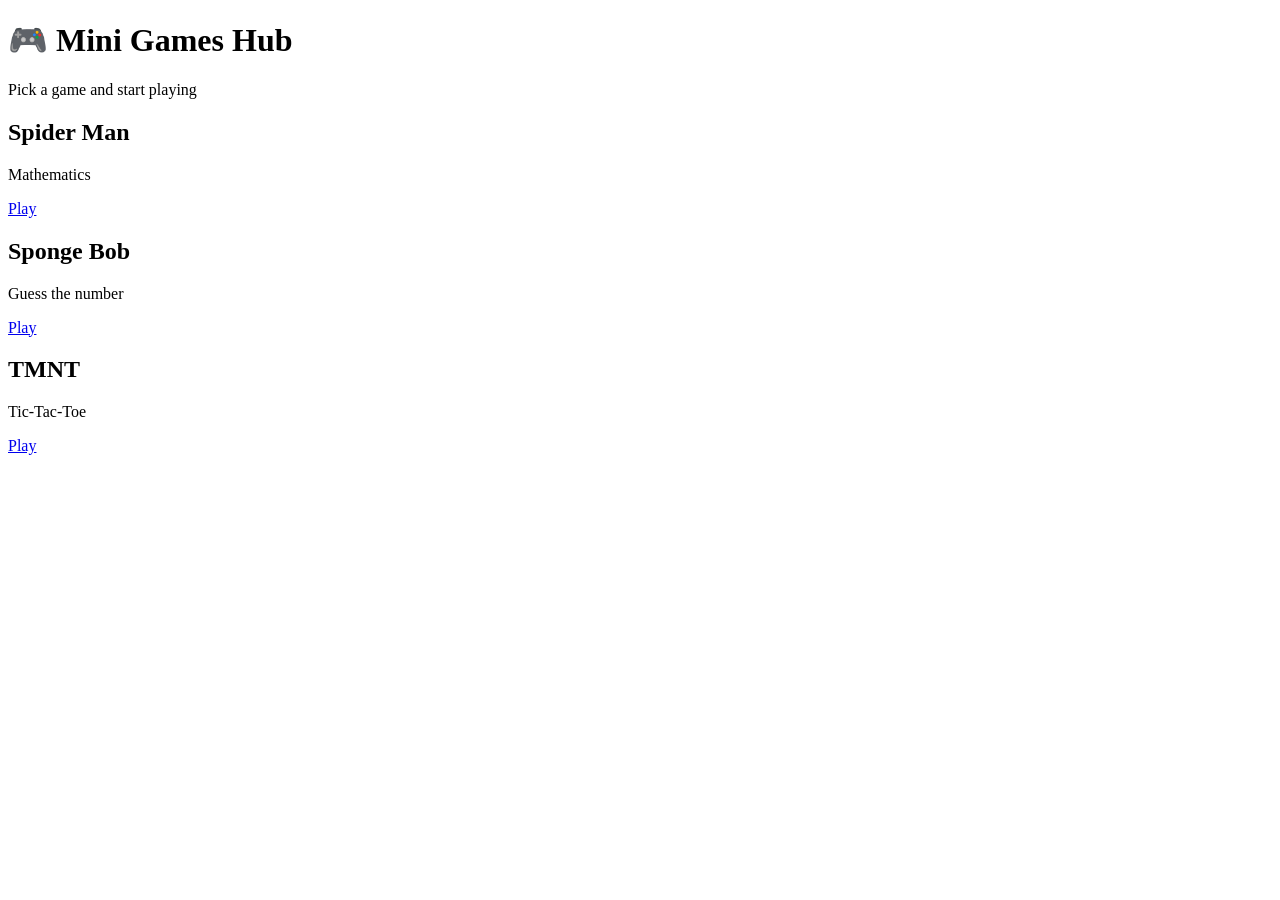
==== index.html @ e26f676f "Rename hub.html to index.html" ====
<!DOCTYPE html>
<html lang="en">
<head>
    <meta charset="UTF-8">
    <title>Mini Games Hub</title>
    <link rel="stylesheet" href="hub.css">
</head>
<body>

    <header>
        <h1>🎮 Mini Games Hub</h1>
        <p>Pick a game and start playing</p>
    </header>

    <main class="games-container">

        <!-- Game 1 -->
        <div class="game-card" id="spider_man_game">
            <h2>Spider Man</h2>
            <p>Mathematics</p>
            <a href="./Spider-Man Math/heroPick.html" class="play-btn" id="spider_btn" target="_blank">Play</a>
        </div>

        <!-- Game 2 -->
        <div class="game-card" id="sponge_bob_game">
            <h2>Sponge Bob</h2>
            <p>Guess the number</p>
            <a href="./SpongeBob Guess The Number/heroPick.html" class="play-btn" id="sponge_btn" target="_blank">Play</a>
        </div>

        <!-- Game 3 -->
        <div class="game-card" id="tmnt_game">
            <h2>TMNT</h2>
            <p>Tic-Tac-Toe</p>
            <a href="./TMNT Tic-Tac-Toe/heroPick.html" class="play-btn" id="tmnt_btn" target="_blank">Play</a>
        </div>

    </main>

    <footer>
        <p></p>
    </footer>

</body>
</html>
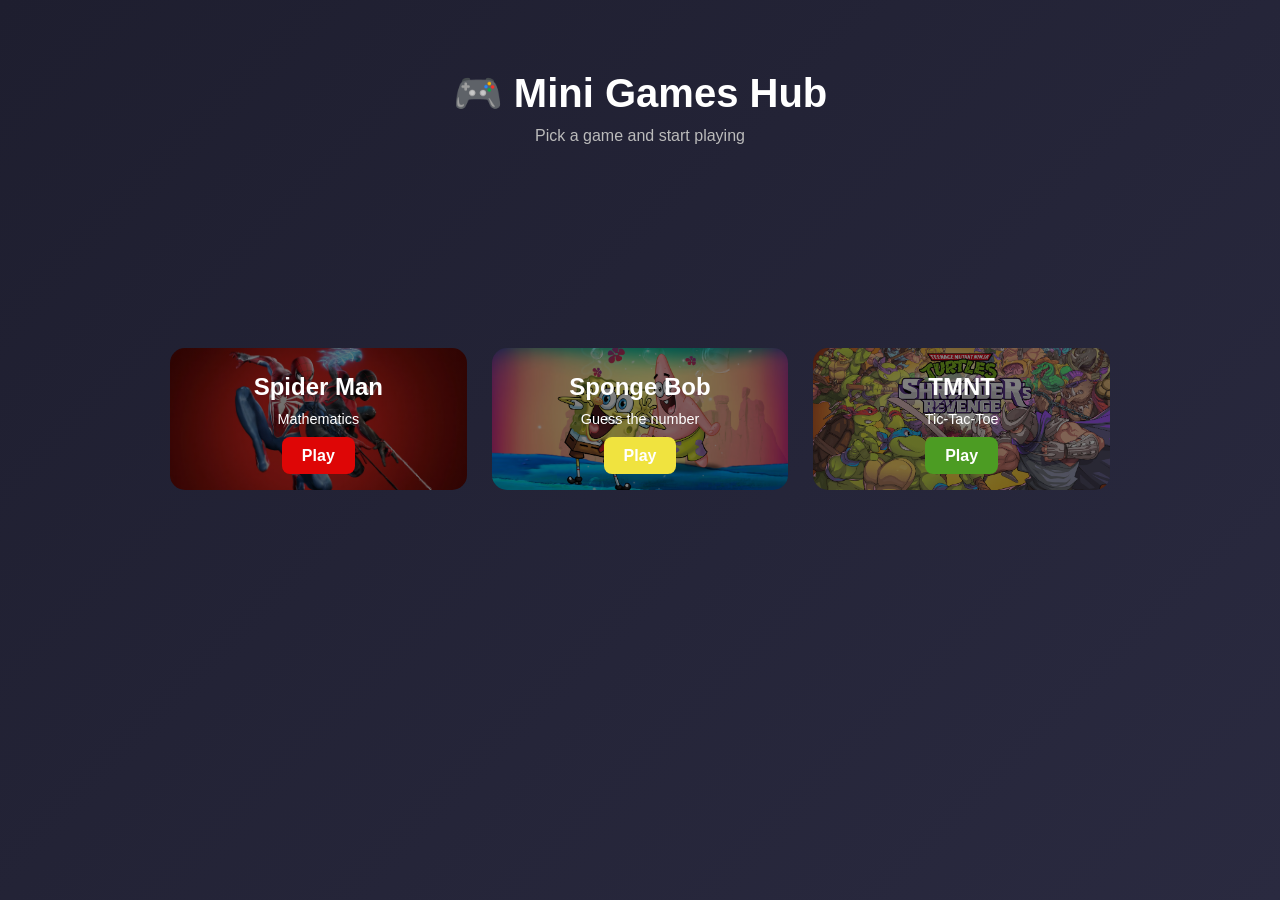
==== commit 5f121868: "Update index.html" ====
--- a/index.html
+++ b/index.html
@@ -2,6 +2,7 @@
 <html lang="en">
 <head>
     <meta charset="UTF-8">
+    <meta name="viewport" content="width=device-width, initial-scale=1.0">
     <title>Mini Games Hub</title>
     <link rel="stylesheet" href="hub.css">
 </head>
--- a/hub.css
+++ b/hub.css
@@ -0,0 +1,128 @@
+/* Reset */
+* {
+    margin: 0;
+    padding: 0;
+    box-sizing: border-box;
+    font-family: Arial, sans-serif;
+}
+
+/* Body */
+body {
+    background: linear-gradient(135deg, #1e1e2f, #2a2a40);
+    color: #fff;
+    min-height: 100vh;
+    display: flex;
+    flex-direction: column;
+}
+
+/* Header */
+header {
+    text-align: center;
+    padding: 70px 20px 3px;
+}
+
+header h1 {
+    font-size: 2.5rem;
+    margin-bottom: 10px;
+}
+
+header p {
+    color: #bbb;
+}
+
+/* Game container */
+.games-container {
+    display: grid;
+    grid-template-columns: repeat(auto-fit, minmax(250px, 1fr));
+    gap: 25px;
+    padding: 30px;
+    width: 100%;
+    max-width: 1000px;
+    margin: auto;
+}
+
+/* Game cards */
+.game-card {
+    background: #2f2f4a;
+    padding: 25px;
+    border-radius: 15px;
+    text-align: center;
+    transition: transform 0.25s ease, box-shadow 0.25s ease;
+}
+
+.game-card:hover {
+    transform: translateY(-8px) scale(1.02);
+    box-shadow: 0 10px 25px rgba(0, 0, 0, 0.4);
+}
+
+.game-card h2 {
+    margin-bottom: 10px;
+    color: white;
+}
+
+.game-card p {
+    font-size: 0.9rem;
+    color: white;
+    margin-bottom: 20px;
+}
+
+
+#spider_man_game {
+  background:
+    linear-gradient(rgba(0, 0, 0, 0.5), rgba(0, 0, 0, 0.5)),
+    url("sp_game.webp") no-repeat center;
+  background-size: cover;
+}
+
+
+#sponge_bob_game {
+  background:
+    linear-gradient(rgba(0, 0, 0, 0.5), rgba(0, 0, 0, 0.5)),
+    url("sponge_game2.avif") no-repeat center;
+  background-size: cover;
+}
+
+
+#tmnt_game {
+  background:
+    linear-gradient(rgba(0, 0, 0, 0.5), rgba(0, 0, 0, 0.5)),
+    url("tmnt.avif") no-repeat center;
+  background-size: cover;
+}
+
+
+#spider_btn {
+  background: #de0606;
+}
+
+#sponge_btn {
+  background: #f0e33f;
+}
+
+#tmnt_btn {
+  background: #4c9c23;
+}
+
+
+/* Button */
+.play-btn {
+    text-decoration: none;
+    background: linear-gradient(45deg, #ff7a18, #ff3d00);
+    padding: 10px 20px;
+    border-radius: 8px;
+    color: #fff;
+    font-weight: bold;
+    transition: 0.2s;
+}
+
+.play-btn:hover {
+    opacity: 0.85;
+}
+
+/* Footer */
+footer {
+    text-align: center;
+    padding: 20px;
+    color: #aaa;
+    margin-top: auto;
+}
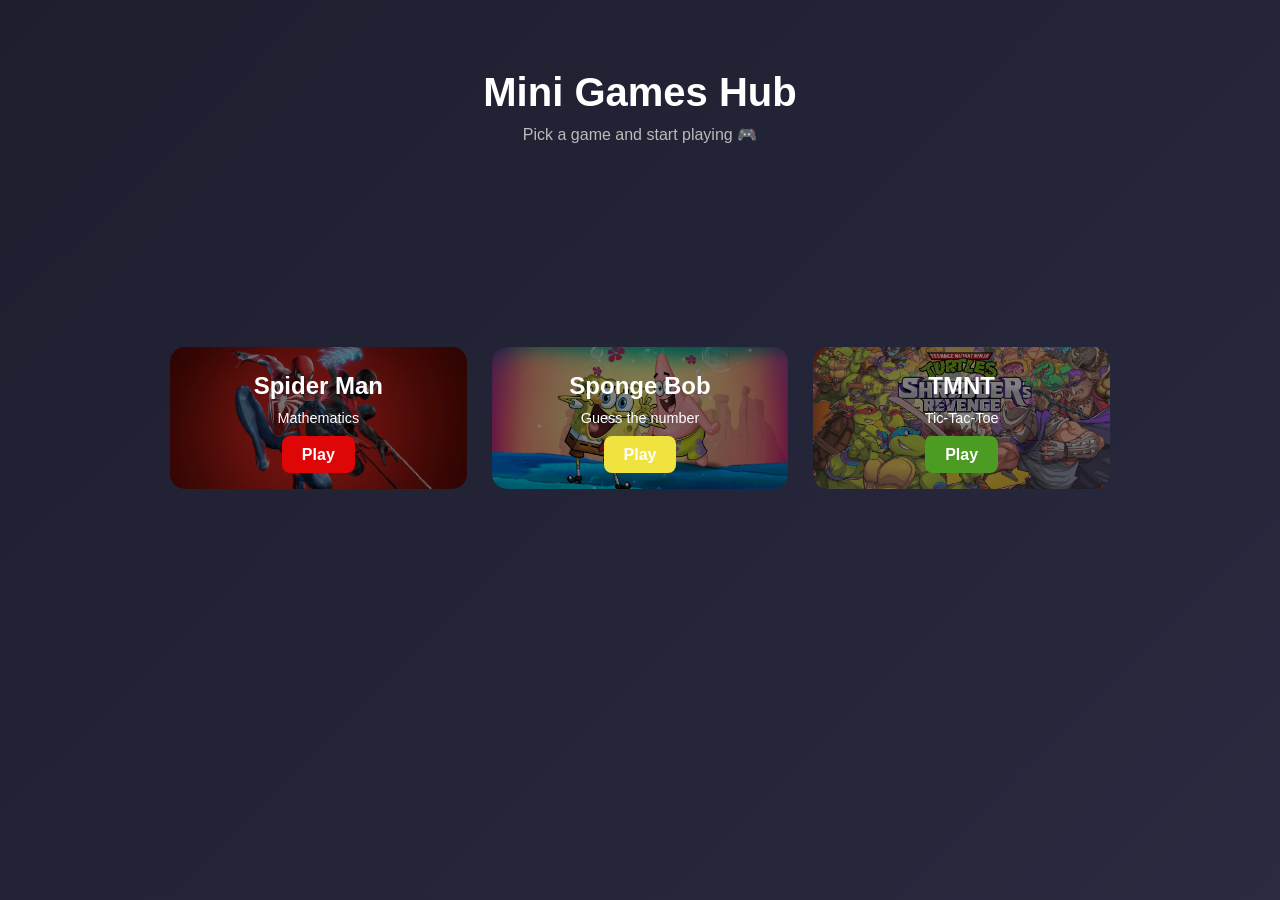
==== commit c4b5d4f6: "Refactor index.html for improved readability Updated the HTML structure and content for the Mini Gam" ====
--- a/index.html
+++ b/index.html
@@ -9,8 +9,8 @@
 <body>
 
     <header>
-        <h1>🎮 Mini Games Hub</h1>
-        <p>Pick a game and start playing</p>
+        <h1>Mini Games Hub</h1>
+        <p>Pick a game and start playing 🎮</p>
     </header>
 
     <main class="games-container">
